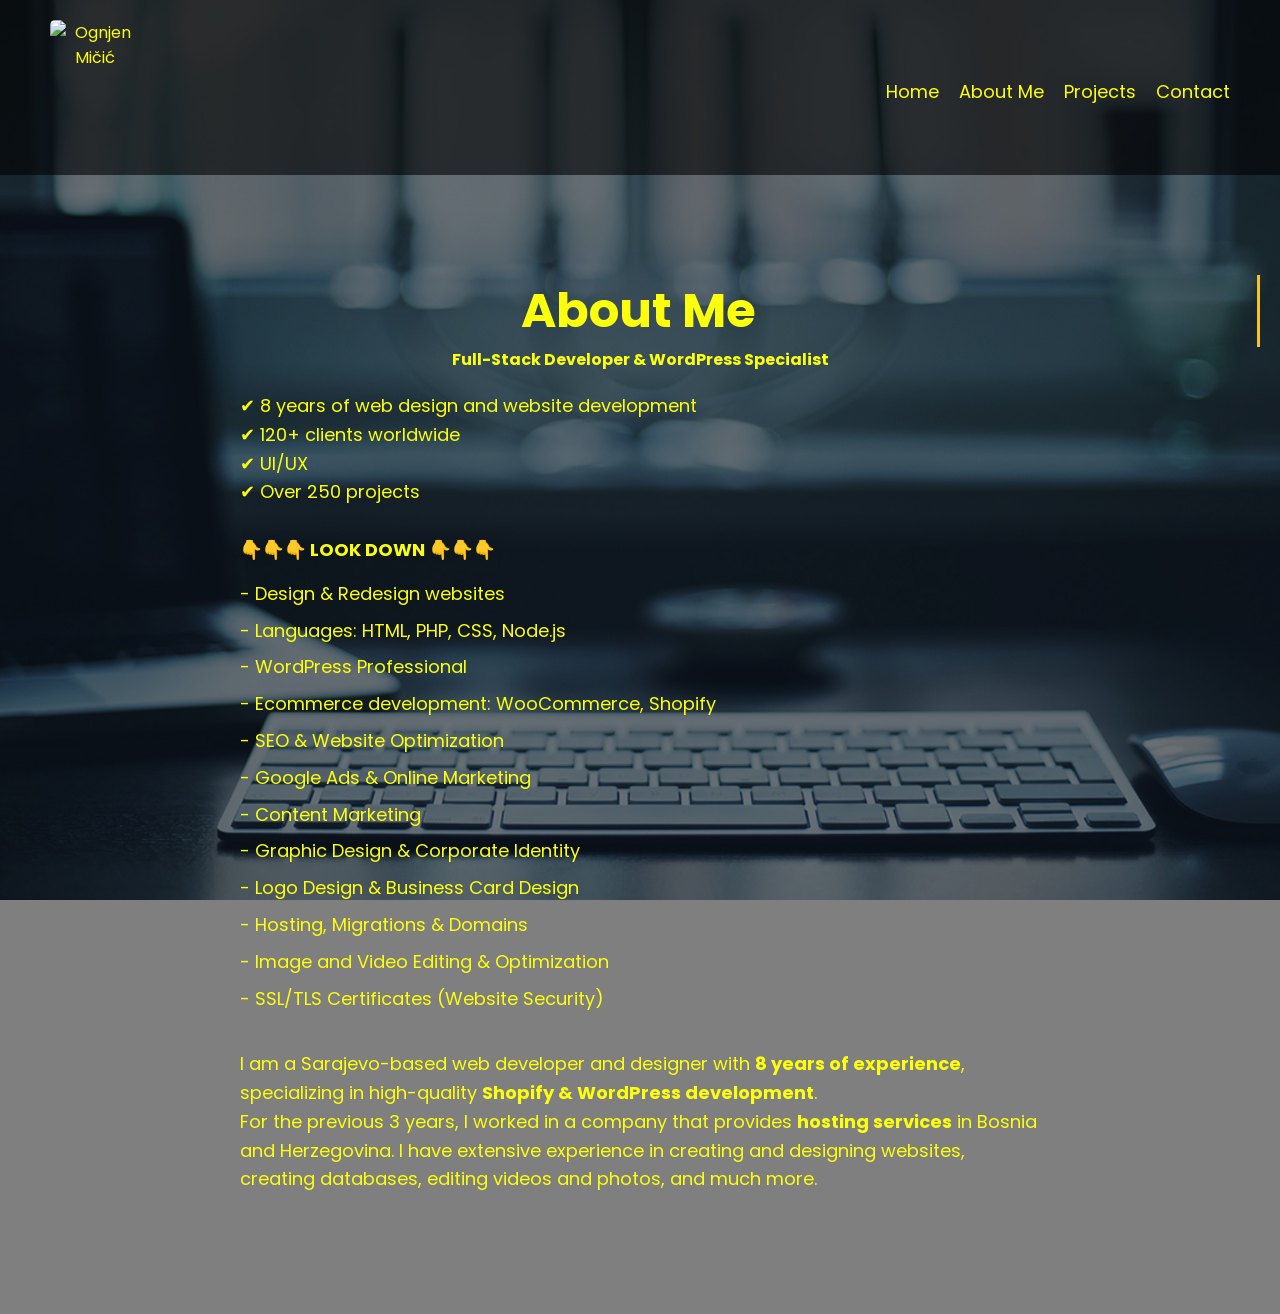
==== about.html @ b7a59963 "Add files via upload" ====
<!DOCTYPE html>
<html lang="en">
<head>
    <meta charset="UTF-8">
    <meta name="viewport" content="width=device-width, initial-scale=1.0">
    <title>About Me - Ognjen Mičić</title>
    <link rel="stylesheet" href="styles.css">
    <link href="https://fonts.googleapis.com/css2?family=Poppins:wght@300;400;700&display=swap" rel="stylesheet">
    <style>
        * {
            margin: 0;
            padding: 0;
            box-sizing: border-box;
            font-family: 'Poppins', sans-serif;
        }
        body {
            background: url('background.jpg') no-repeat center center fixed;
            background-size: cover;
            color: #fbfe0d;
            text-align: center;
            position: relative;
        }
        body::before {
            content: "";
            position: absolute;
            top: 0;
            left: 0;
            width: 100%;
            height: 100%;
            background: rgba(0, 0, 0, 0.5); /* Zatamnjivanje pozadine */
            z-index: 1;
        }
        header, .container {
            position: relative;
            z-index: 2;
        }
        header {
            display: flex;
            justify-content: space-between;
            align-items: center;
            padding: 20px 50px;
            background-color: rgba(0, 0, 0, 0.6);
        }
        .profile-pic {
            width: 90px;
            height: 135px;
            border-radius: 5px;
            object-fit: cover;
        }
        nav ul {
            list-style: none;
            display: flex;
            gap: 20px;
        }
        nav ul li {
            display: inline;
        }
        nav ul li a {
            color: #fbfe0d;
            text-decoration: none;
            font-size: 18px;
            font-weight: 400;
            transition: 0.3s;
        }
        nav ul li a:hover {
            color: #fbfe0d;
        }
        /* Dodato za mobilni meni */
        .hamburger {
            display: none;
            flex-direction: column;
            cursor: pointer;
            margin-left: 20px;
        }
        .hamburger span {
            width: 25px;
            height: 3px;
            background-color: #fbfe0d;
            margin: 4px 0;
            transition: 0.3s;
        }
        .mobile-menu {
            display: none;
            flex-direction: column;
            background-color: #000;
            position: absolute;
            top: -5px; /* ispod headera */
            right: 7px;
            width: 200px;
            border-radius: 5px;
            overflow: hidden;
        }
        .mobile-menu a {
            padding: 12px 16px;
            border-bottom: 1px solid #444;
            color: #fbfe0d;
            text-decoration: none;
            transition: 0.3s;
        }
        .mobile-menu a:hover {
            background-color: #fbfe0d;
            color: #333;
        }
        @media screen and (max-width: 768px) {
            nav ul {
                display: none;
            }
            .hamburger {
                display: flex;
            }
        }
        /* Kraj dodatka za mobilni meni */
        .container {
            padding: 100px 20px;
        }
        h1 {
            font-size: 48px;
            font-weight: 700;
        }
        .about-content {
            max-width: 800px;
            margin: 20px auto;
            font-size: 18px;
            line-height: 1.6;
            text-align: left;
        }
        ul {
            margin-top: 15px;
            text-align: left;
            list-style: none;
        }
        ul li {
            font-size: 18px;
            margin-bottom: 8px;
        }
        .highlight {
            font-weight: 700;
            color: #fbfe0d;
        }
    </style>
</head>
<body>

    <header>
        <img src="about_me_190x286.jpg" alt="Ognjen Mičić" class="profile-pic">
        <nav>
            <ul>
                <li><a href="index.html">Home</a></li>
                <li><a href="about.html">About Me</a></li>
                <li><a href="projects.html">Projects</a></li>
                <li><a href="contact.html">Contact</a></li>
            </ul>
            <!-- Hamburger ikona za mobilne uređaje -->
            <div class="hamburger" onclick="toggleMobileMenu()">
                <span></span>
                <span></span>
                <span></span>
            </div>
            <!-- Mobilni padajući meni -->
            <div class="mobile-menu" id="mobileMenu">
                <a href="index.html">Home</a>
                <a href="about.html">About Me</a>
                <a href="projects.html">Projects</a>
                <a href="contact.html">Contact</a>
            </div>
        </nav>
    </header>

    <div class="container">
        <h1>About Me</h1>
        <p class="highlight">Full-Stack Developer & WordPress Specialist</p>

        <div class="about-content">
            <p>✔ 8 years of web design and website development</p>
            <p>✔ 120+ clients worldwide</p>
            <p>✔ UI/UX</p>
            <p>✔ Over 250 projects</p>
            <br>
            <p class="highlight">👇👇👇 LOOK DOWN 👇👇👇</p>
            <ul>
                <li>- Design & Redesign websites</li>
                <li>- Languages: HTML, PHP, CSS, Node.js</li>
                <li>- WordPress Professional</li>
                <li>- Ecommerce development: WooCommerce, Shopify</li>
                <li>- SEO & Website Optimization</li>
                <li>- Google Ads & Online Marketing</li>
                <li>- Content Marketing</li>
                <li>- Graphic Design & Corporate Identity</li>
                <li>- Logo Design & Business Card Design</li>
                <li>- Hosting, Migrations & Domains</li>
                <li>- Image and Video Editing & Optimization</li>
                <li>- SSL/TLS Certificates (Website Security)</li>
            </ul>
            <br>
            <p>I am a Sarajevo-based web developer and designer with <span class="highlight">8 years of experience</span>, specializing in high-quality <span class="highlight">Shopify & WordPress development</span>.</p>
            <p>For the previous 3 years, I worked in a company that provides <span class="highlight">hosting services</span> in Bosnia and Herzegovina. I have extensive experience in creating and designing websites, creating databases, editing videos and photos, and much more.</p>
        </div>
    </div>

    <script>
        function toggleMobileMenu() {
            var menu = document.getElementById("mobileMenu");
            if (menu.style.display === "flex") {
                menu.style.display = "none";
            } else {
                menu.style.display = "flex";
            }
        }
    </script>

</body>
</html>
---- styles.css ----
/* Global styles */
* {
    margin: 0;
    padding: 0;
    box-sizing: border-box;
    font-family: 'Poppins', sans-serif;
}

body {
    background: url('background.jpg') no-repeat center center fixed;
    background-size: cover;
    color: #F7C425;
    text-align: center;
    position: relative;
    animation: fadeIn 1.5s ease-in-out;
}

body::before {
    content: "";
    position: absolute;
    top: 0;
    left: 0;
    width: 100%;
    height: 100%;
    background: rgba(0, 0, 0, 0.6);
    z-index: 1;
}

/* Fade-in animation */
@keyframes fadeIn {
    from { opacity: 0; }
    to { opacity: 1; }
}

/* Typing animation */
@keyframes typing {
    from { width: 0; }
    to { width: 100%; }
}

h1 {
    font-size: 48px;
    font-weight: 700;
    overflow: hidden;
    white-space: nowrap;
    border-right: 3px solid #F7C425;
    width: 100%;
    animation: typing 2.5s steps(40, end) forwards, blinkCursor 0.8s infinite;
}

@keyframes blinkCursor {
    from { border-color: transparent; }
    to { border-color: #F7C425; }
}

/* Header animation */
header {
    display: flex;
    justify-content: space-between;
    align-items: center;
    padding: 20px 50px;
    background-color: rgba(0, 0, 0, 0.7);
    animation: slideDown 1.5s ease-in-out;
}

@keyframes slideDown {
    from { transform: translateY(-50px); opacity: 0; }
    to { transform: translateY(0); opacity: 1; }
}

/* Navigation */
nav ul {
    list-style: none;
    display: flex;
    gap: 20px;
}

nav ul li {
    display: inline;
}

nav ul li a {
    color: #F7C425;
    text-decoration: none;
    font-size: 18px;
    font-weight: 400;
    transition: 0.3s;
    position: relative;
}

nav ul li a:hover {
    color: #FFEA70;
    transform: scale(1.1);
    transition: 0.3s;
}

/* Projects grid - Po dva u redu */
.projects-grid {
    display: flex;
    flex-wrap: wrap;
    justify-content: center;
    gap: 20px;
    margin-top: 40px;
    padding: 20px;
}

/* Projekti - Dizajn i hover efekti */
.project {
    background: rgba(0, 0, 0, 0.7);
    padding: 20px;
    border-radius: 10px;
    box-shadow: 0px 0px 10px rgba(247, 196, 37, 0.5);
    text-align: left;
    transition: 0.3s ease-in-out;
    transform: scale(1);
}

.project:hover {
    transform: scale(1.05);
    box-shadow: 0px 0px 20px rgba(247, 196, 37, 0.8);
}

/* Button animation */
.project a {
    display: inline-block;
    margin-top: 10px;
    padding: 10px 15px;
    background-color: #F7C425;
    color: black;
    text-decoration: none;
    font-weight: 700;
    border-radius: 5px;
    transition: 0.3s ease-in-out;
}

.project a:hover {
    background-color: #FFEA70;
    transform: scale(1.1);
}

/* Responsive - Ako je ekran uži od 400px, jedan ispod drugog */
@media (max-width: 400px) {
    .projects-grid {
        grid-template-columns: 1fr;
    }
}

/* Mobile menu animation */
.mobile-menu {
    display: none; /* Menu is hidden by default */
    flex-direction: column;
    background-color: #000;
    position: absolute;
    top: -60px;
    right: -50px;
    width: 200px;
    border-radius: 5px;
    overflow: hidden;
    z-index: 100
}

.mobile-menu.active {
    display: flex; /* Show the menu when active */
}

.mobile-menu a {
    padding: 12px 16px;
    border-bottom: 1px solid #444;
    color: #F7C425;
    text-decoration: none;
    transition: 0.3s;
}

.mobile-menu a:hover {
    background-color: #FFEA70;
    color: #333;
}

.mobile-menu a:last-child {
    border-bottom: none;
}

/* Mobile menu item animations */
.mobile-menu ul {
    list-style-type: none;
    padding: 0;
    margin: 0;
}

.mobile-menu ul li {
    opacity: 0;
    transform: translateY(-10px);
    animation: fadeInUp 0.5s forwards;
    animation-delay: calc(0.2s * var(--i)); /* Delay each item */
}

@keyframes fadeInUp {
    to {
        opacity: 1;
        transform: translateY(0);
    }
}

/* To control the delay for each item */
.mobile-menu ul li:nth-child(1) {
    --i: 1;
}

.mobile-menu ul li:nth-child(2) {
    --i: 2;
}

.mobile-menu ul li:nth-child(3) {
    --i: 3;
}

.mobile-menu ul li:nth-child(4) {
    --i: 4;
}

/* Responsive: sakrij desktop navigaciju i prikaži hamburger na manjim ekranima */
@media screen and (max-width: 768px) {
    nav ul {
        display: none;
    }
    .hamburger {
        display: flex;
    }
}
.elementor-progress-wrapper {
    background-color: #f2f2f2;
    border-radius: 20px;
    height: 20px;
    margin: 10px 0;
}

.elementor-progress-bar {
    height: 100%;
    background-color: #4caf50;
    border-radius: 20px;
    position: relative;
}

.elementor-progress-text, .elementor-progress-percentage {
    position: absolute;
    top: 50%;
    left: 50%;
    transform: translate(-50%, -50%);
    color: white;
    font-weight: bold;
}
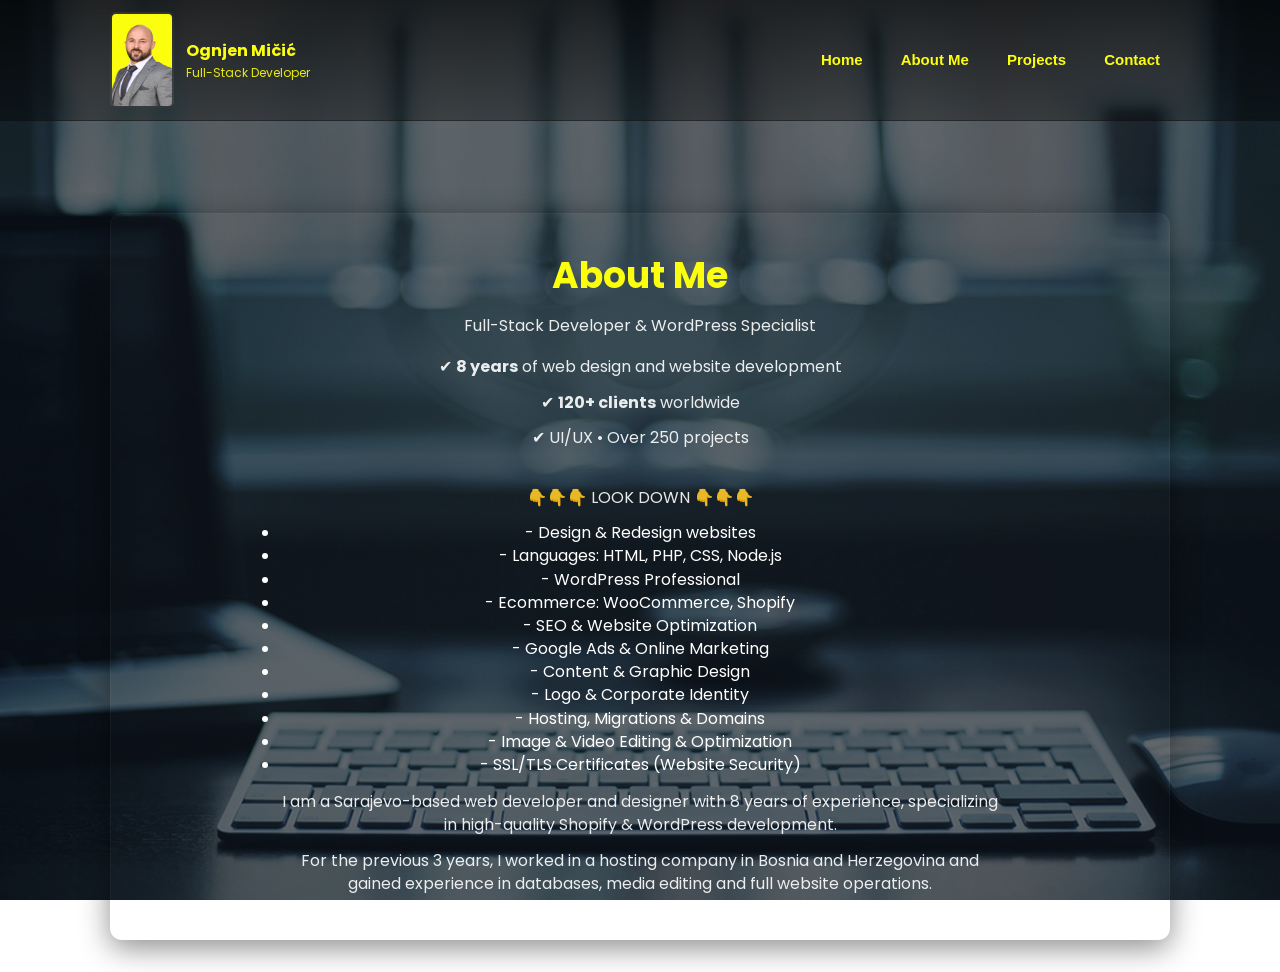
==== commit 85aa4940: "Refactor about.html for improved structure and semantics" ====
--- a/about.html
+++ b/about.html
@@ -1,212 +1,140 @@
 <!DOCTYPE html>
 <html lang="en">
 <head>
-    <meta charset="UTF-8">
-    <meta name="viewport" content="width=device-width, initial-scale=1.0">
-    <title>About Me - Ognjen Mičić</title>
-    <link rel="stylesheet" href="styles.css">
-    <link href="https://fonts.googleapis.com/css2?family=Poppins:wght@300;400;700&display=swap" rel="stylesheet">
-    <style>
-        * {
-            margin: 0;
-            padding: 0;
-            box-sizing: border-box;
-            font-family: 'Poppins', sans-serif;
-        }
-        body {
-            background: url('background.jpg') no-repeat center center fixed;
-            background-size: cover;
-            color: #fbfe0d;
-            text-align: center;
-            position: relative;
-        }
-        body::before {
-            content: "";
-            position: absolute;
-            top: 0;
-            left: 0;
-            width: 100%;
-            height: 100%;
-            background: rgba(0, 0, 0, 0.5); /* Zatamnjivanje pozadine */
-            z-index: 1;
-        }
-        header, .container {
-            position: relative;
-            z-index: 2;
-        }
-        header {
-            display: flex;
-            justify-content: space-between;
-            align-items: center;
-            padding: 20px 50px;
-            background-color: rgba(0, 0, 0, 0.6);
-        }
-        .profile-pic {
-            width: 90px;
-            height: 135px;
-            border-radius: 5px;
-            object-fit: cover;
-        }
-        nav ul {
-            list-style: none;
-            display: flex;
-            gap: 20px;
-        }
-        nav ul li {
-            display: inline;
-        }
-        nav ul li a {
-            color: #fbfe0d;
-            text-decoration: none;
-            font-size: 18px;
-            font-weight: 400;
-            transition: 0.3s;
-        }
-        nav ul li a:hover {
-            color: #fbfe0d;
-        }
-        /* Dodato za mobilni meni */
-        .hamburger {
-            display: none;
-            flex-direction: column;
-            cursor: pointer;
-            margin-left: 20px;
-        }
-        .hamburger span {
-            width: 25px;
-            height: 3px;
-            background-color: #fbfe0d;
-            margin: 4px 0;
-            transition: 0.3s;
-        }
-        .mobile-menu {
-            display: none;
-            flex-direction: column;
-            background-color: #000;
-            position: absolute;
-            top: -5px; /* ispod headera */
-            right: 7px;
-            width: 200px;
-            border-radius: 5px;
-            overflow: hidden;
-        }
-        .mobile-menu a {
-            padding: 12px 16px;
-            border-bottom: 1px solid #444;
-            color: #fbfe0d;
-            text-decoration: none;
-            transition: 0.3s;
-        }
-        .mobile-menu a:hover {
-            background-color: #fbfe0d;
-            color: #333;
-        }
-        @media screen and (max-width: 768px) {
-            nav ul {
-                display: none;
-            }
-            .hamburger {
-                display: flex;
-            }
-        }
-        /* Kraj dodatka za mobilni meni */
-        .container {
-            padding: 100px 20px;
-        }
-        h1 {
-            font-size: 48px;
-            font-weight: 700;
-        }
-        .about-content {
-            max-width: 800px;
-            margin: 20px auto;
-            font-size: 18px;
-            line-height: 1.6;
-            text-align: left;
-        }
-        ul {
-            margin-top: 15px;
-            text-align: left;
-            list-style: none;
-        }
-        ul li {
-            font-size: 18px;
-            margin-bottom: 8px;
-        }
-        .highlight {
-            font-weight: 700;
-            color: #fbfe0d;
-        }
-    </style>
+  <meta charset="utf-8" />
+  <meta name="viewport" content="width=device-width, initial-scale=1" />
+  <title>About Me - Ognjen Mičić</title>
+
+  <!-- Font & main stylesheet -->
+  <link href="https://fonts.googleapis.com/css2?family=Poppins:wght@300;400;700&display=swap" rel="stylesheet">
+  <link rel="stylesheet" href="styles.css">
 </head>
 <body>
 
-    <header>
+  <!-- Header (matches index.html) -->
+  <header class="site-header" role="banner">
+    <div class="header-inner">
+      <a class="brand" href="index.html" aria-label="Ognjen Mičić - Home">
         <img src="about_me_190x286.jpg" alt="Ognjen Mičić" class="profile-pic">
-        <nav>
-            <ul>
-                <li><a href="index.html">Home</a></li>
-                <li><a href="about.html">About Me</a></li>
-                <li><a href="projects.html">Projects</a></li>
-                <li><a href="contact.html">Contact</a></li>
-            </ul>
-            <!-- Hamburger ikona za mobilne uređaje -->
-            <div class="hamburger" onclick="toggleMobileMenu()">
-                <span></span>
-                <span></span>
-                <span></span>
-            </div>
-            <!-- Mobilni padajući meni -->
-            <div class="mobile-menu" id="mobileMenu">
-                <a href="index.html">Home</a>
-                <a href="about.html">About Me</a>
-                <a href="projects.html">Projects</a>
-                <a href="contact.html">Contact</a>
-            </div>
-        </nav>
-    </header>
+        <div>
+          <h3>Ognjen Mičić</h3>
+          <p>Full-Stack Developer</p>
+        </div>
+      </a>
 
-    <div class="container">
+      <!-- Desktop nav -->
+      <nav class="primary-nav" role="navigation" aria-label="Primary">
+        <ul>
+          <li><a href="index.html">Home</a></li>
+          <li><a href="about.html" aria-current="page">About Me</a></li>
+          <li><a href="projects.html">Projects</a></li>
+          <li><a href="contact.html">Contact</a></li>
+        </ul>
+      </nav>
+
+      <!-- Mobile controls -->
+      <button class="hamburger" id="hamburger" aria-controls="mobileMenu" aria-expanded="false" aria-label="Open menu">
+        <span class="bar" aria-hidden="true"></span>
+      </button>
+    </div>
+
+    <!-- Mobile menu -->
+    <div id="mobileMenu" class="mobile-menu" aria-hidden="true">
+      <ul>
+        <li><a href="index.html">Home</a></li>
+        <li><a href="about.html">About Me</a></li>
+        <li><a href="projects.html">Projects</a></li>
+        <li><a href="contact.html">Contact</a></li>
+      </ul>
+    </div>
+  </header>
+
+  <!-- Main content -->
+  <main class="container" role="main">
+    <section class="hero" aria-label="About">
+      <div class="text about-content">
         <h1>About Me</h1>
         <p class="highlight">Full-Stack Developer & WordPress Specialist</p>
 
-        <div class="about-content">
-            <p>✔ 8 years of web design and website development</p>
-            <p>✔ 120+ clients worldwide</p>
-            <p>✔ UI/UX</p>
-            <p>✔ Over 250 projects</p>
-            <br>
-            <p class="highlight">👇👇👇 LOOK DOWN 👇👇👇</p>
-            <ul>
-                <li>- Design & Redesign websites</li>
-                <li>- Languages: HTML, PHP, CSS, Node.js</li>
-                <li>- WordPress Professional</li>
-                <li>- Ecommerce development: WooCommerce, Shopify</li>
-                <li>- SEO & Website Optimization</li>
-                <li>- Google Ads & Online Marketing</li>
-                <li>- Content Marketing</li>
-                <li>- Graphic Design & Corporate Identity</li>
-                <li>- Logo Design & Business Card Design</li>
-                <li>- Hosting, Migrations & Domains</li>
-                <li>- Image and Video Editing & Optimization</li>
-                <li>- SSL/TLS Certificates (Website Security)</li>
-            </ul>
-            <br>
-            <p>I am a Sarajevo-based web developer and designer with <span class="highlight">8 years of experience</span>, specializing in high-quality <span class="highlight">Shopify & WordPress development</span>.</p>
-            <p>For the previous 3 years, I worked in a company that provides <span class="highlight">hosting services</span> in Bosnia and Herzegovina. I have extensive experience in creating and designing websites, creating databases, editing videos and photos, and much more.</p>
+        <div style="margin-top:18px;">
+          <p>✔ <strong>8 years</strong> of web design and website development</p>
+          <p>✔ <strong>120+ clients</strong> worldwide</p>
+          <p>✔ UI/UX • Over 250 projects</p>
+
+          <hr style="opacity:.06;margin:18px 0;border:none;height:1px;background:rgba(255,255,255,0.04)">
+
+          <p class="highlight" style="text-align:center;">👇👇👇 LOOK DOWN 👇👇👇</p>
+
+          <ul style="margin-top:12px;">
+            <li>- Design & Redesign websites</li>
+            <li>- Languages: HTML, PHP, CSS, Node.js</li>
+            <li>- WordPress Professional</li>
+            <li>- Ecommerce: WooCommerce, Shopify</li>
+            <li>- SEO & Website Optimization</li>
+            <li>- Google Ads & Online Marketing</li>
+            <li>- Content & Graphic Design</li>
+            <li>- Logo & Corporate Identity</li>
+            <li>- Hosting, Migrations & Domains</li>
+            <li>- Image & Video Editing & Optimization</li>
+            <li>- SSL/TLS Certificates (Website Security)</li>
+          </ul>
+
+          <p style="margin-top:14px;">I am a Sarajevo-based web developer and designer with <span class="highlight">8 years of experience</span>, specializing in high-quality <span class="highlight">Shopify & WordPress development</span>.</p>
+
+          <p>For the previous 3 years, I worked in a hosting company in Bosnia and Herzegovina and gained experience in databases, media editing and full website operations.</p>
+
         </div>
-    </div>
+      </div>
+    </section>
+  </main>
 
-    <script>
-        function toggleMobileMenu() {
-            var menu = document.getElementById("mobileMenu");
-            if (menu.style.display === "flex") {
-                menu.style.display = "none";
-            } else {
-                menu.style.display = "flex";
-            }
+  <script>
+    (function(){
+      const hamburger = document.getElementById('hamburger');
+      const mobileMenu = document.getElementById('mobileMenu');
+
+      function toggleMenu(){
+        const isOpen = hamburger.classList.toggle('active');
+        mobileMenu.classList.toggle('open', isOpen);
+        hamburger.setAttribute('aria-expanded', String(isOpen));
+        mobileMenu.setAttribute('aria-hidden', String(!isOpen));
+      }
+
+      hamburger.addEventListener('click', toggleMenu);
+
+      // Close menu when clicking a link (mobile)
+      mobileMenu.addEventListener('click', function(e){
+        if(e.target.tagName === 'A'){
+          setTimeout(() => {
+            hamburger.classList.remove('active');
+            mobileMenu.classList.remove('open');
+            hamburger.setAttribute('aria-expanded','false');
+            mobileMenu.setAttribute('aria-hidden','true');
+          }, 80);
         }
-    </script>
+      });
+
+      // Close mobile menu on resize to desktop
+      window.addEventListener('resize', function(){
+        if(window.innerWidth > 768){
+          hamburger.classList.remove('active');
+          mobileMenu.classList.remove('open');
+          hamburger.setAttribute('aria-expanded','false');
+          mobileMenu.setAttribute('aria-hidden','true');
+        }
+      });
+
+      // Close on Escape
+      window.addEventListener('keydown', function(e){
+        if(e.key === 'Escape'){
+          hamburger.classList.remove('active');
+          mobileMenu.classList.remove('open');
+          hamburger.setAttribute('aria-expanded','false');
+          mobileMenu.setAttribute('aria-hidden','true');
+        }
+      });
+    })();
+  </script>
 
 </body>
 </html>
--- a/styles.css
+++ b/styles.css
@@ -1,232 +1,292 @@
-/* Global styles */
-* {
-    margin: 0;
-    padding: 0;
-    box-sizing: border-box;
-    font-family: 'Poppins', sans-serif;
-}
-
-body {
-    background: url('background.jpg') no-repeat center center fixed;
-    background-size: cover;
-    color: #F7C425;
-    text-align: center;
-    position: relative;
-    animation: fadeIn 1.5s ease-in-out;
-}
-
-body::before {
-    content: "";
-    position: absolute;
-    top: 0;
-    left: 0;
-    width: 100%;
-    height: 100%;
-    background: rgba(0, 0, 0, 0.6);
-    z-index: 1;
-}
-
-/* Fade-in animation */
-@keyframes fadeIn {
-    from { opacity: 0; }
-    to { opacity: 1; }
-}
-
-/* Typing animation */
-@keyframes typing {
-    from { width: 0; }
-    to { width: 100%; }
-}
-
-h1 {
-    font-size: 48px;
-    font-weight: 700;
-    overflow: hidden;
-    white-space: nowrap;
-    border-right: 3px solid #F7C425;
-    width: 100%;
-    animation: typing 2.5s steps(40, end) forwards, blinkCursor 0.8s infinite;
-}
-
-@keyframes blinkCursor {
-    from { border-color: transparent; }
-    to { border-color: #F7C425; }
-}
-
-/* Header animation */
-header {
-    display: flex;
-    justify-content: space-between;
-    align-items: center;
-    padding: 20px 50px;
-    background-color: rgba(0, 0, 0, 0.7);
-    animation: slideDown 1.5s ease-in-out;
-}
-
-@keyframes slideDown {
-    from { transform: translateY(-50px); opacity: 0; }
-    to { transform: translateY(0); opacity: 1; }
-}
-
-/* Navigation */
-nav ul {
-    list-style: none;
-    display: flex;
-    gap: 20px;
-}
-
-nav ul li {
-    display: inline;
-}
-
-nav ul li a {
-    color: #F7C425;
-    text-decoration: none;
-    font-size: 18px;
-    font-weight: 400;
-    transition: 0.3s;
-    position: relative;
-}
-
-nav ul li a:hover {
-    color: #FFEA70;
-    transform: scale(1.1);
-    transition: 0.3s;
-}
-
-/* Projects grid - Po dva u redu */
-.projects-grid {
-    display: flex;
-    flex-wrap: wrap;
-    justify-content: center;
-    gap: 20px;
-    margin-top: 40px;
-    padding: 20px;
-}
-
-/* Projekti - Dizajn i hover efekti */
-.project {
-    background: rgba(0, 0, 0, 0.7);
-    padding: 20px;
-    border-radius: 10px;
-    box-shadow: 0px 0px 10px rgba(247, 196, 37, 0.5);
-    text-align: left;
-    transition: 0.3s ease-in-out;
-    transform: scale(1);
-}
-
-.project:hover {
-    transform: scale(1.05);
-    box-shadow: 0px 0px 20px rgba(247, 196, 37, 0.8);
-}
-
-/* Button animation */
-.project a {
-    display: inline-block;
-    margin-top: 10px;
-    padding: 10px 15px;
-    background-color: #F7C425;
-    color: black;
-    text-decoration: none;
-    font-weight: 700;
-    border-radius: 5px;
-    transition: 0.3s ease-in-out;
-}
-
-.project a:hover {
-    background-color: #FFEA70;
-    transform: scale(1.1);
-}
-
-/* Responsive - Ako je ekran uži od 400px, jedan ispod drugog */
-@media (max-width: 400px) {
-    .projects-grid {
-        grid-template-columns: 1fr;
-    }
-}
-
-/* Mobile menu animation */
-.mobile-menu {
-    display: none; /* Menu is hidden by default */
-    flex-direction: column;
-    background-color: #000;
-    position: absolute;
-    top: -60px;
-    right: -50px;
-    width: 200px;
-    border-radius: 5px;
-    overflow: hidden;
-    z-index: 100
-}
-
-.mobile-menu.active {
-    display: flex; /* Show the menu when active */
-}
-
-.mobile-menu a {
-    padding: 12px 16px;
-    border-bottom: 1px solid #444;
-    color: #F7C425;
-    text-decoration: none;
-    transition: 0.3s;
-}
-
-.mobile-menu a:hover {
-    background-color: #FFEA70;
-    color: #333;
-}
-
-.mobile-menu a:last-child {
-    border-bottom: none;
-}
-
-/* Mobile menu item animations */
-.mobile-menu ul {
-    list-style-type: none;
-    padding: 0;
-    margin: 0;
-}
-
-.mobile-menu ul li {
-    opacity: 0;
-    transform: translateY(-10px);
-    animation: fadeInUp 0.5s forwards;
-    animation-delay: calc(0.2s * var(--i)); /* Delay each item */
-}
-
-@keyframes fadeInUp {
-    to {
-        opacity: 1;
-        transform: translateY(0);
-    }
-}
-
-/* To control the delay for each item */
-.mobile-menu ul li:nth-child(1) {
-    --i: 1;
-}
-
-.mobile-menu ul li:nth-child(2) {
-    --i: 2;
-}
-
-.mobile-menu ul li:nth-child(3) {
-    --i: 3;
-}
-
-.mobile-menu ul li:nth-child(4) {
-    --i: 4;
-}
-
-/* Responsive: sakrij desktop navigaciju i prikaži hamburger na manjim ekranima */
-@media screen and (max-width: 768px) {
-    nav ul {
-        display: none;
-    }
-    .hamburger {
-        display: flex;
-    }
-}
+/* styles.css — modernizirana verzija za tvoj portfolio */
+
+/* ========== Variables & Reset ========== */
+:root{
+  --primary: #fbfe0d;
+  --primary-contrast: #111;
+  --bg-overlay: rgba(0,0,0,0.55);
+  --header-bg: linear-gradient(180deg, rgba(0,0,0,0.65), rgba(0,0,0,0.35));
+  --glass: rgba(255,255,255,0.03);
+  --max-mobile-menu-height: 320px;
+  --container-width: 1100px;
+  --radius: 10px;
+  --transition-fast: 180ms;
+  --transition-medium: 280ms;
+}
+
+*{box-sizing:border-box;margin:0;padding:0}
+html,body{height:100%}
+body{
+  font-family: 'Poppins', sans-serif;
+  background: url('background.jpg') center/cover no-repeat fixed;
+  -webkit-font-smoothing:antialiased;
+  -moz-osx-font-smoothing:grayscale;
+  color:var(--primary);
+  line-height:1.45;
+  position:relative;
+  overflow-x:hidden;
+}
+
+/* Dark overlay so text is readable */
+body::before{
+  content:"";
+  position:fixed;
+  inset:0;
+  background:var(--bg-overlay);
+  z-index:0;
+  pointer-events:none;
+}
+
+/* ========== Layout container ========== */
+.container{
+  max-width:var(--container-width);
+  margin:60px auto;
+  padding:32px 20px;
+  position:relative;
+  z-index:1;
+}
+
+/* ========== Header ========== */
+.site-header{
+  position:sticky;
+  top:0;
+  z-index:20;
+  background:var(--header-bg);
+  backdrop-filter: blur(4px);
+  border-bottom: 1px solid rgba(255,255,255,0.03);
+  animation: headerDrop .7s var(--transition-medium) ease-out;
+}
+@keyframes headerDrop{
+  from{ transform: translateY(-14px); opacity:0 }
+  to{ transform: translateY(0); opacity:1 }
+}
+
+.header-inner{
+  max-width:var(--container-width);
+  margin:0 auto;
+  display:flex;
+  align-items:center;
+  justify-content:space-between;
+  gap:12px;
+  padding:12px 20px;
+}
+
+/* Brand (profile + name) */
+.brand{
+  display:flex;
+  align-items:center;
+  gap:12px;
+  text-decoration:none;
+  color:var(--primary);
+}
+.profile-pic{
+  width:64px;
+  height:96px;
+  object-fit:cover;
+  border-radius:6px;
+  border: 2px solid rgba(255,255,255,0.06);
+  flex-shrink:0;
+  background: linear-gradient(180deg, rgba(0,0,0,0.2), rgba(255,255,255,0.02));
+}
+.brand h3{ font-size:16px; font-weight:700; margin-bottom:2px }
+.brand p{ font-size:12px; opacity:0.9; margin:0 }
+
+/* ========== Navigation ========== */
+nav.primary-nav ul{
+  list-style:none;
+  display:flex;
+  gap:18px;
+  align-items:center;
+}
+nav.primary-nav a{
+  color:var(--primary);
+  text-decoration:none;
+  font-weight:600;
+  font-size:15px;
+  padding:8px 10px;
+  border-radius:8px;
+  transition: transform var(--transition-fast) ease, background var(--transition-fast);
+}
+nav.primary-nav a:hover,
+nav.primary-nav a:focus{
+  transform: translateY(-2px);
+  background:var(--glass);
+  color:#fff;
+  outline: none;
+}
+
+/* Focus-visible for accessibility */
+nav.primary-nav a:focus-visible{ box-shadow: 0 0 0 3px rgba(255,255,255,0.06) }
+
+/* ========== Hamburger (mobile) ========== */
+.hamburger{
+  display:none;
+  width:42px;
+  height:36px;
+  align-items:center;
+  justify-content:center;
+  cursor:pointer;
+  background:none;
+  border:none;
+}
+.hamburger .bar{
+  display:block;
+  width:22px;
+  height:2px;
+  background:var(--primary);
+  border-radius:2px;
+  position:relative;
+  transition: transform .28s ease, background .18s;
+}
+.hamburger .bar::before,
+.hamburger .bar::after{
+  content:"";
+  position:absolute;
+  left:0;
+  width:22px;
+  height:2px;
+  background:var(--primary);
+  border-radius:2px;
+  transition: transform .28s ease, top .18s ease;
+}
+.hamburger .bar::before{ top:-7px }
+.hamburger .bar::after{ top:7px }
+
+/* Active -> X */
+.hamburger.active .bar{ background:transparent }
+.hamburger.active .bar::before{ transform:rotate(45deg); top:0 }
+.hamburger.active .bar::after{ transform:rotate(-45deg); top:0 }
+
+/* ========== Mobile menu (slide down under header) ========== */
+.mobile-menu{
+  position:relative;
+  overflow:hidden;
+  max-height:0;
+  transition: max-height .36s cubic-bezier(.2,.9,.2,1);
+  background: linear-gradient(180deg, rgba(0,0,0,0.75), rgba(0,0,0,0.9));
+}
+.mobile-menu.open{
+  max-height: var(--max-mobile-menu-height);
+}
+.mobile-menu ul{
+  list-style:none;
+  display:flex;
+  flex-direction:column;
+  gap:0;
+  margin:0;
+  padding:0;
+}
+.mobile-menu a{
+  display:block;
+  padding:14px 18px;
+  color:var(--primary);
+  text-decoration:none;
+  border-top:1px solid rgba(255,255,255,0.03);
+  font-weight:700;
+  transition: background var(--transition-fast), color var(--transition-fast);
+}
+.mobile-menu a:hover,
+.mobile-menu a:focus{
+  background:var(--primary);
+  color:var(--primary-contrast);
+}
+
+/* staggered items animation */
+.mobile-menu ul li{
+  opacity:0;
+  transform:translateY(-8px);
+  animation: fadeInUp .42s forwards;
+  animation-delay: calc(0.08s * var(--i));
+}
+@keyframes fadeInUp{
+  to{ opacity:1; transform:none }
+}
+
+/* default delays for up to 6 items */
+.mobile-menu ul li:nth-child(1){ --i:1 }
+.mobile-menu ul li:nth-child(2){ --i:2 }
+.mobile-menu ul li:nth-child(3){ --i:3 }
+.mobile-menu ul li:nth-child(4){ --i:4 }
+.mobile-menu ul li:nth-child(5){ --i:5 }
+.mobile-menu ul li:nth-child(6){ --i:6 }
+
+/* ========== Hero / Intro ========== */
+.hero{
+  display:flex;
+  align-items:center;
+  justify-content:center;
+  gap:28px;
+  flex-wrap:wrap;
+  text-align:center;
+  padding:36px;
+  background: linear-gradient(180deg, rgba(255,255,255,0.02), rgba(255,255,255,0.01));
+  border-radius:12px;
+  box-shadow: 0 8px 30px rgba(0,0,0,0.45);
+  border: 1px solid rgba(255,255,255,0.03);
+}
+.hero .text{ max-width:720px; color:#fff }
+.hero h1{ font-size:36px; margin-bottom:6px; color:var(--primary) }
+.hero h2{ font-size:20px; font-weight:400; margin-bottom:12px; color:#fff; opacity:0.95 }
+.hero p{ color:#fff; opacity:0.9; font-size:16px; margin:12px 0 8px }
+
+/* optional typing cursor effect — applied only if desired */
+.typing {
+  display:inline-block;
+  white-space:nowrap;
+  overflow:hidden;
+  border-right:3px solid var(--primary);
+  animation: typingFrames 2.2s steps(30,end) forwards, blinkCursor .8s infinite;
+  max-width:100%;
+}
+@keyframes typingFrames{ from{ width:0 } to{ width:100% } }
+@keyframes blinkCursor{ from{ border-color:transparent } to{ border-color:var(--primary) } }
+
+/* ========== Buttons ========== */
+.btn{
+  display:inline-block;
+  margin-top:12px;
+  padding:12px 20px;
+  background:var(--primary);
+  color:var(--primary-contrast);
+  text-decoration:none;
+  font-weight:700;
+  border-radius:8px;
+  transition: transform var(--transition-fast) ease, box-shadow var(--transition-fast);
+}
+.btn:hover{ transform:translateY(-3px); box-shadow: 0 10px 30px rgba(0,0,0,0.45) }
+
+/* ========== Projects grid ========== */
+.projects-grid{
+  display:grid;
+  grid-template-columns: repeat(2, minmax(240px, 1fr));
+  gap:20px;
+  margin-top:40px;
+  padding:20px;
+}
+.project{
+  background: rgba(0,0,0,0.65);
+  padding:18px;
+  border-radius:12px;
+  box-shadow: 0 6px 20px rgba(0,0,0,0.45), 0 0 12px rgba(247,196,37,0.06);
+  text-align:left;
+  transition: transform .28s ease, box-shadow .28s ease;
+}
+.project:hover{
+  transform:translateY(-6px) scale(1.02);
+  box-shadow: 0 18px 40px rgba(0,0,0,0.6), 0 0 28px rgba(247,196,37,0.12);
+}
+.project h4{ color:var(--primary); margin-bottom:8px; font-size:16px }
+.project p{ color:#fff; opacity:0.92; font-size:14px; margin-bottom:10px }
+.project a{ display:inline-block; padding:10px 14px; background:var(--primary); color:var(--primary-contrast); border-radius:8px; font-weight:700; text-decoration:none }
+
+/* ========== Accessibility helpers ========== */
+a:focus-visible{ outline: 3px solid rgba(255,255,255,0.06); outline-offset:2px; border-radius:6px }
+
+/* ========== Misc / Utilities ========== */
+.hidden{ display:none !important }
+.center{ text-align:center }
+
+/* ========== Elementor progress (kept from your css) ========== */
 .elementor-progress-wrapper {
     background-color: #f2f2f2;
     border-radius: 20px;
@@ -250,3 +310,23 @@
     font-weight: bold;
 }
 
+/* ========== Responsive tweaks ========== */
+@media (max-width: 1100px){
+  .container{ padding:24px }
+}
+@media (max-width: 880px){
+  .header-inner{ padding:10px 16px }
+}
+@media (max-width: 768px){
+  nav.primary-nav{ display:none }
+  .hamburger{ display:flex }
+  .container{ margin:28px auto 40px }
+  .hero{ padding:20px }
+  .hero h1{ font-size:28px }
+  .profile-pic{ width:56px; height:84px }
+  .projects-grid{ grid-template-columns: 1fr; padding:12px }
+}
+@media (max-width:420px){
+  .hero h1{ font-size:22px }
+  .hero h2{ font-size:16px }
+}
